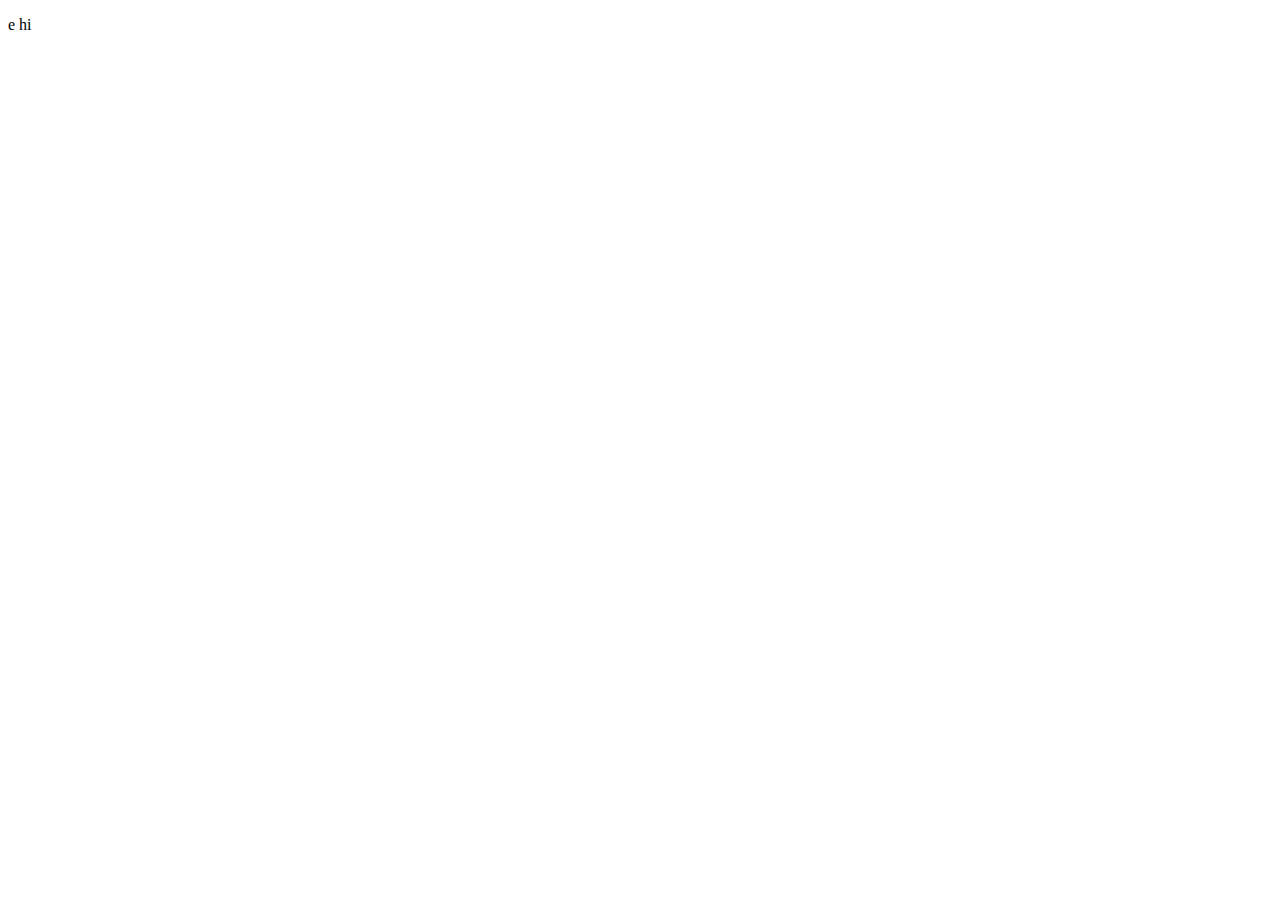
==== loginregister/index.html @ a13e8b0b "login" ====
<!DOCTYPE html>
<html lang="en">
<head>
    <meta charset="UTF-8">
    <meta name="viewport" content="width=device-width, initial-scale=1.0">
    <title>Document</title>
</head>
<body>
    <p style="color: black;"> e hi</p>
</body>
</html>
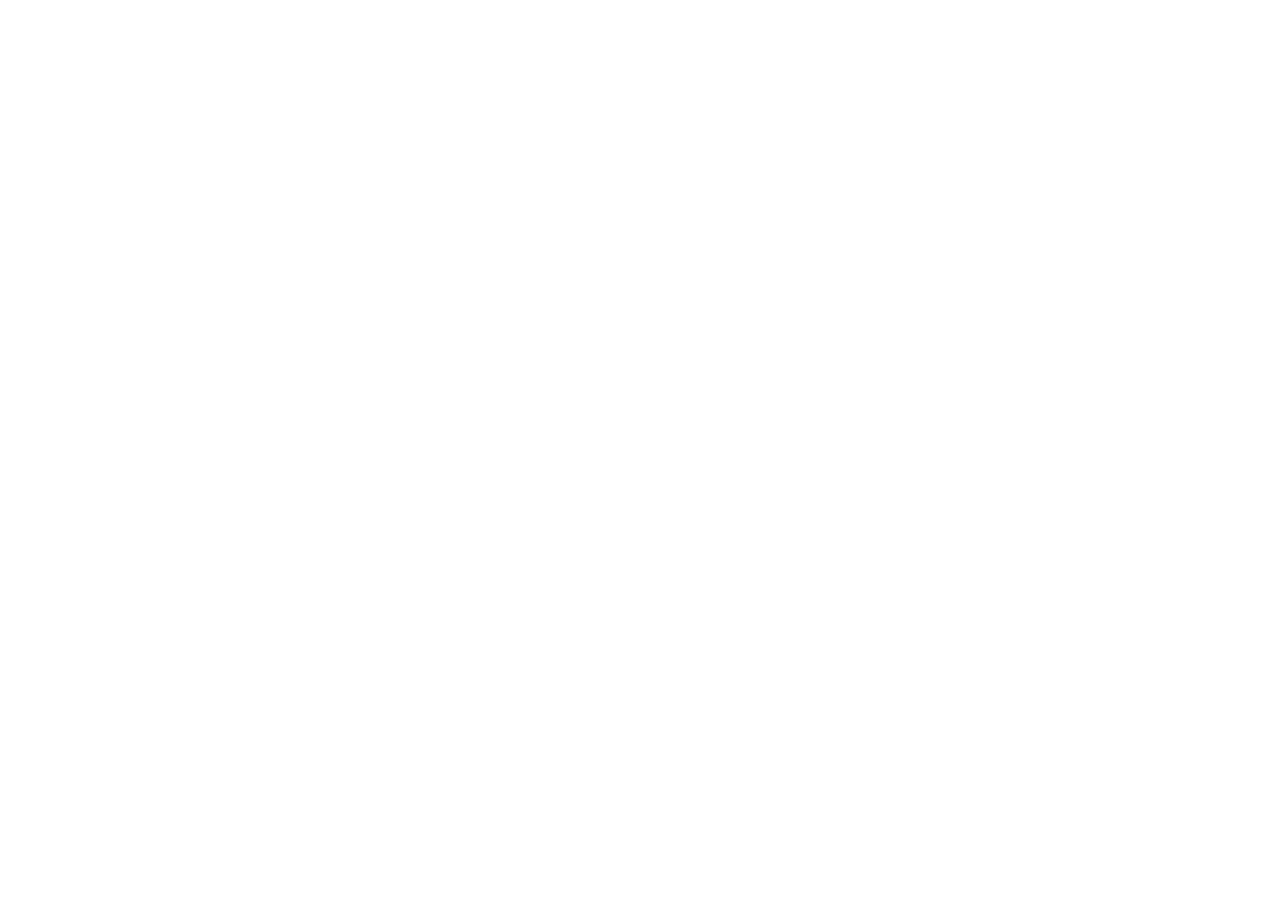
==== commit c46146a8: "index" ====
--- a/loginregister/index.html
+++ b/loginregister/index.html
@@ -3,9 +3,9 @@
 <head>
     <meta charset="UTF-8">
     <meta name="viewport" content="width=device-width, initial-scale=1.0">
-    <title>Document</title>
+    <title>Login and Signup</title>
+    <link rel="stylesheet" href="styles.css">
 </head>
 <body>
-    <p style="color: black;"> e hi</p>
 </body>
 </html>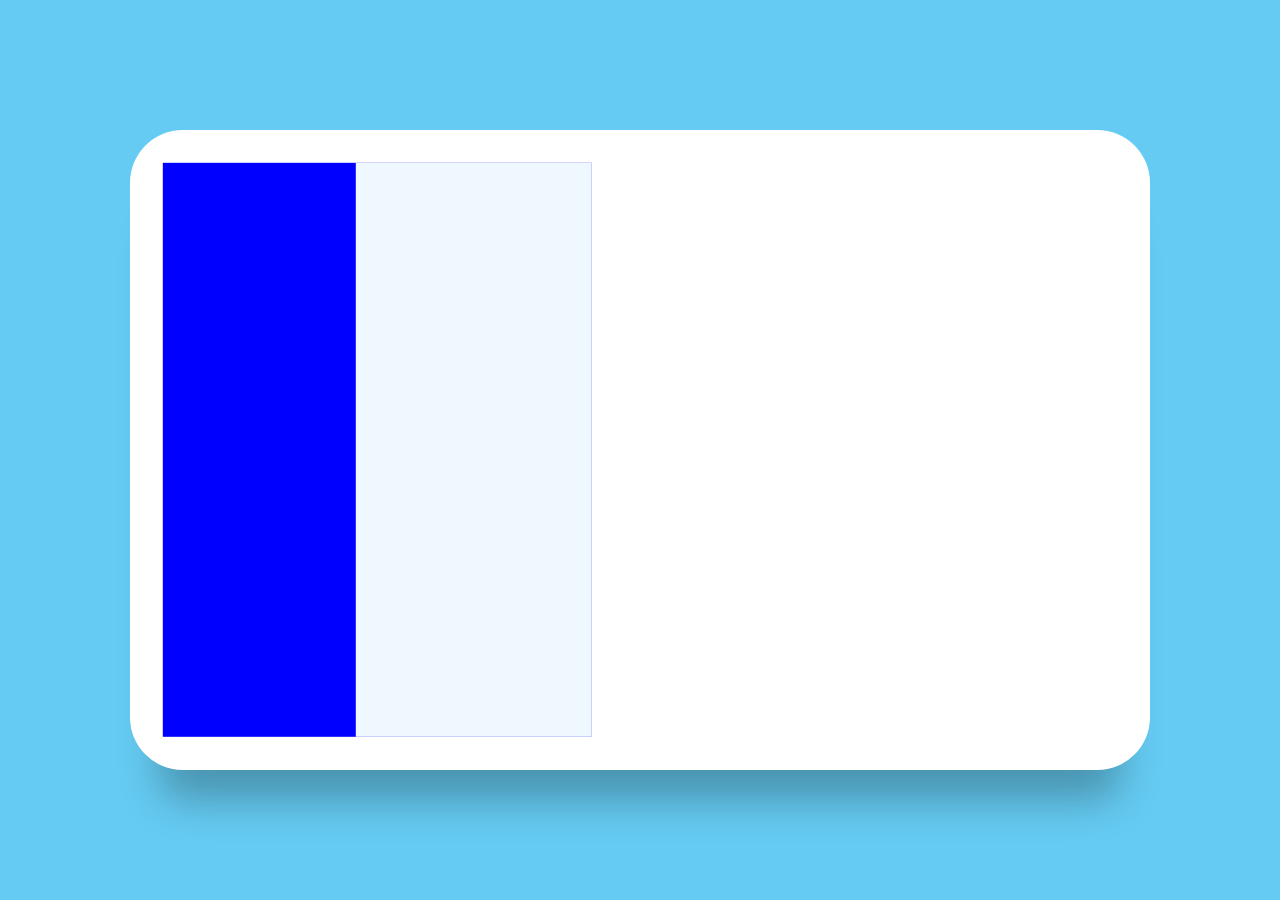
==== commit 8f6937a2: "more styling" ====
--- a/loginregister/index.html
+++ b/loginregister/index.html
@@ -6,6 +6,20 @@
     <title>Login and Signup</title>
     <link rel="stylesheet" href="styles.css">
 </head>
+
 <body>
+    <main>
+        <div class="box">
+            <div class="inner-box">
+                <div class="forms-wrap">
+                    <div class="carousel">
+
+                        
+                    </div>
+                </div>
+            </div>
+        </div>
+    </main>
+    <script src="app.js"></script>
 </body>
 </html>--- a/loginregister/styles.css
+++ b/loginregister/styles.css
@@ -0,0 +1,53 @@
+*, *::before, *::after{
+    padding: 0;
+    margin: 0;
+    box-sizing: border-box;
+}
+
+main {
+    width: 100%;
+    min-height: 100vh;
+    overflow: hidden;
+    background-color: #65CBF2;
+    padding: 2rem;
+    display: flex;
+    align-items: center;
+    justify-content: center;
+}
+
+.box {
+    position: relative;
+    width: 100%;
+    max-width: 1020px;
+    height: 640px;
+    background-color: white;
+    border-radius: 3.3rem;
+    box-shadow: 0 60px 40px -30px rgba(0, 0, 0, 0.27);  
+}
+
+.inner-box {
+    position: absolute;
+    width: calc(100% - 4.1rem);
+    height: calc(100% - 4.1rem);
+    top: 50%;
+    left: 50%;
+    transform: translate(-50%, -50%);
+}
+
+.forms-wrap {
+    position: absolute;
+    height: 100%;
+    width: 45%;
+    top: 0;
+    left: 0;
+    background-color: blue;
+}
+
+.carousel {
+    position: absolute;
+    height: 100%;
+    width: 55%;
+    left: 45%;
+    top: 0;
+    background-color: aliceblue;
+}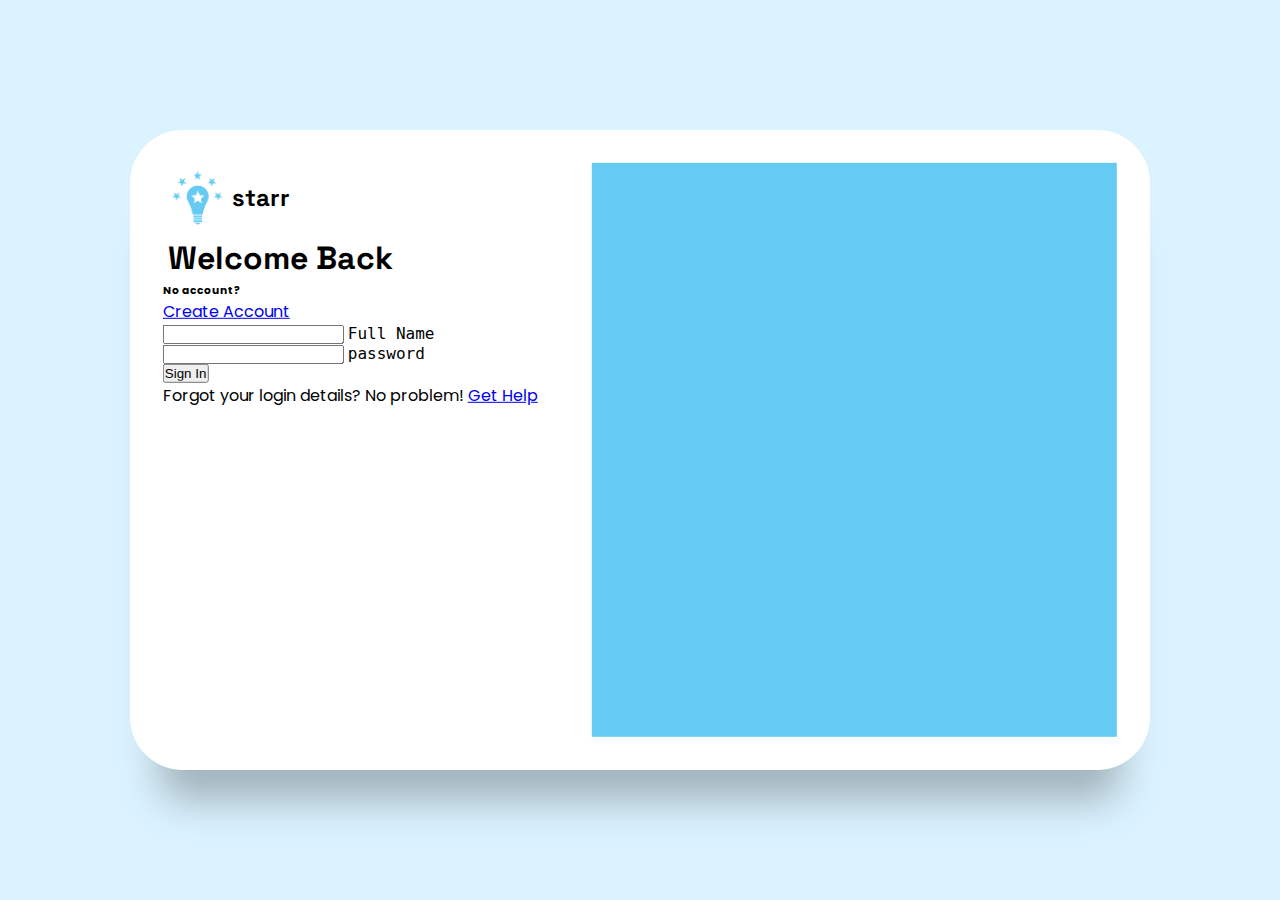
==== commit 3518fd4f: "big form update" ====
--- a/loginregister/index.html
+++ b/loginregister/index.html
@@ -5,18 +5,65 @@
     <meta name="viewport" content="width=device-width, initial-scale=1.0">
     <title>Login and Signup</title>
     <link rel="stylesheet" href="styles.css">
+    <link rel="stylesheet" href="">
 </head>
+
+<style>
+  @import url('https://fonts.googleapis.com/css2?family=Poppins:wght@300&family=Space+Grotesk:wght@700&display=swap');
+</style>
 
 <body>
     <main>
         <div class="box">
             <div class="inner-box">
                 <div class="forms-wrap">
-                    <div class="carousel">
+                    <form action="index.html" autocomplete="off" class="sign-in-form"></form></div>
+                        <div class="logo">
+                            <img src="starr light square.png" alt="starr logo" >
+                            <h2>starr</h2>
+                        </div>
+
+                        <div class="heading">
+                            <h1>Welcome Back</h1>
+                            <h6>No account?</h6>
+                            <a href="#" class="toggle">Create Account</a>
+                        </div>
+
+
+                        <div class="actual-form">
+                            <div class="input-wrap">
+                                <input 
+                                    type="text" 
+                                    minlength="4" 
+                                    class="input-field" 
+                                    autocomplete="off" 
+                                    id="name" 
+                                    required/>
+                                <label for="name">Full Name</label>
+                            </div>
+
+                            <div class="input-wrap">
+                                <input 
+                                    type="password" 
+                                    minlength="4" 
+                                    class="input-field" 
+                                    autocomplete="off" 
+                                    id="pass" 
+                                    required/>
+                                <label for="pass">password</label>
+                            </div>
+  
+                            <input type="submit" value="Sign In" class="sign-btn"/>
+
+                            <p class="text">Forgot your login details? No problem!
+                            <a href="#">Get Help</a></p>
+                        </div>
+                    </form>
+
 
                         
-                    </div>
-                </div>
+                    
+                <div class="carousel"></div>
             </div>
         </div>
     </main>
--- a/loginregister/styles.css
+++ b/loginregister/styles.css
@@ -1,4 +1,4 @@
-*, *::before, *::after{
+*, *::before, *::after {
     padding: 0;
     margin: 0;
     box-sizing: border-box;
@@ -8,7 +8,7 @@
     width: 100%;
     min-height: 100vh;
     overflow: hidden;
-    background-color: #65CBF2;
+    background-color: rgb(219, 243, 255);
     padding: 2rem;
     display: flex;
     align-items: center;
@@ -32,7 +32,10 @@
     top: 50%;
     left: 50%;
     transform: translate(-50%, -50%);
+    background-color: white;
+    border-radius: 3.3rem;
 }
+
 
 .forms-wrap {
     position: absolute;
@@ -40,7 +43,7 @@
     width: 45%;
     top: 0;
     left: 0;
-    background-color: blue;
+    
 }
 
 .carousel {
@@ -49,5 +52,61 @@
     width: 55%;
     left: 45%;
     top: 0;
-    background-color: aliceblue;
+    background-color: #65CBF2;
+    
+}
+
+form {
+    max-width: 260px;
+    width: 100%;
+    margin: 0 auto;
+    height: 100%;
+    display: flex;
+    
+}
+
+.logo {
+    display: flex;
+    align-items: center;
+    align-items: center;
+}
+
+.logo img {
+    width: 60px;
+    margin: 0.3rem;
+}
+
+.logo h4 {
+    font-size: 1.1rem;
+    margin-top: -9px;
+    letter-spacing: -0.5px;
+    color: blueviolet;
+}
+
+h1 {
+    font-family: 'Poppins', sans-serif;
+    font-family: 'Space Grotesk', sans-serif;
+    padding: 5px;
+
+}
+
+h2 {
+    font-family: 'Poppins', sans-serif;
+    font-family: 'Space Grotesk', sans-serif;
+}
+
+h6 {
+    font-family: 'Poppins', sans-serif;
+}
+
+p {
+    font-family: 'Poppins', sans-serif;
+}
+
+a {
+    font-family: 'Poppins', sans-serif;
+}
+
+label {
+    font-family: 'DM Mono', monospace
 }